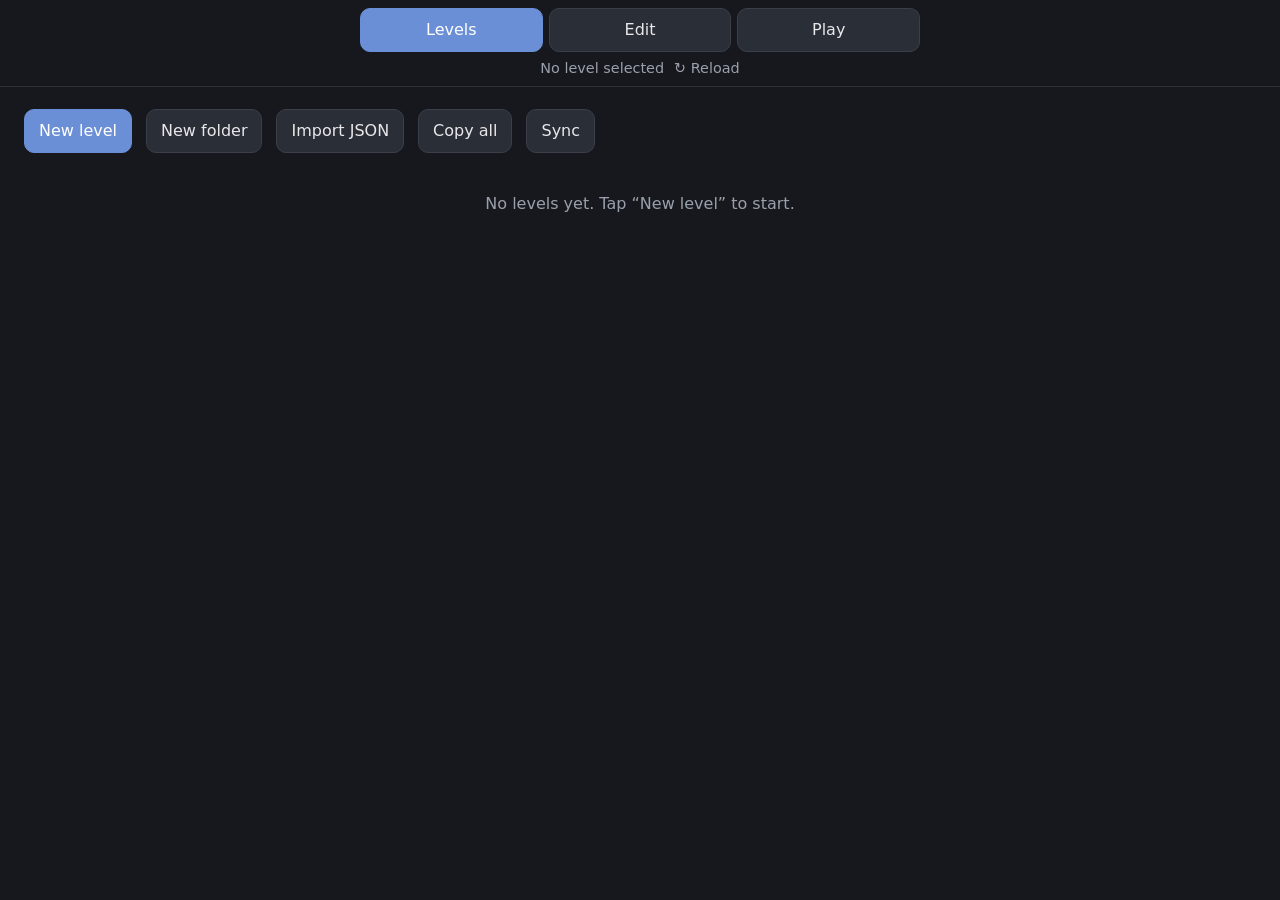
==== editor/index.html @ 3e147e96 "run the editor and tester page on the JS rules; remove Pyodide and the Python rules Pyodide was a la" ====
<!doctype html>
<html lang="en">
<head>
<meta charset="utf-8">
<meta name="viewport" content="width=device-width, initial-scale=1, viewport-fit=cover">
<meta name="theme-color" content="#16181d">
<title>Level Editor</title>
<link rel="stylesheet" href="editor.css">
</head>
<body>
<header class="top">
  <nav class="tabs" role="tablist">
    <button class="tab" data-tab="levels">Levels</button>
    <button class="tab" data-tab="edit">Edit</button>
    <button class="tab" data-tab="play">Play</button>
  </nav>
  <div class="current"><span id="current-name"></span><button id="sync-status" class="sync-status" hidden></button><button id="reload" class="reload">↻ Reload</button></div>
</header>

<main>
  <section id="levels" class="screen">
    <div class="row wrap">
      <button id="new-level" class="primary">New level</button>
      <button id="new-folder">New folder</button>
      <button id="import-level">Import JSON</button>
      <button id="copy-all">Copy all</button>
      <button id="sync">Sync</button>
    </div>
    <div id="level-list"></div>
  </section>

  <section id="edit" class="screen">
    <p id="edit-empty" class="empty" hidden>Pick or create a level on the Levels tab.</p>
    <div id="edit-body">
    <div class="row wrap" id="edit-fields">
      <div class="field">Width <span class="stepper" data-field="width"></span></div>
      <div class="field">Height <span class="stepper" data-field="height"></span></div>
      <div class="field">Budget <span class="stepper" data-field="budget"></span></div>
    </div>

    <div class="segmented" id="paint-modes">
      <button data-mode="tiles">Tiles</button>
      <button data-mode="substrates">Substrates</button>
      <button data-mode="links">Links</button>
      <button data-mode="flipped">Flipped</button>
      <button data-mode="counters">Timers</button>
    </div>
    <div class="palette" id="palette"></div>
    <div class="banner" id="pick-banner" hidden></div>

    <div class="board" id="edit-board"></div>

    <div id="validation" class="validation"></div>

    <h2 id="cards-title">Cards</h2>
    <ol id="card-list" class="card-list"></ol>
    <div class="row wrap" id="edit-actions">
      <button id="add-card">Add card</button>
      <button id="copy-json" class="primary">Copy JSON</button>
    </div>
    </div>
  </section>

  <section id="play" class="screen">
    <div class="row status">
      <span id="play-status"></span>
      <span class="play-buttons">
        <button id="play-undo" aria-label="Undo">↶ Undo</button>
        <button id="play-redo" aria-label="Redo">↷ Redo</button>
        <button id="play-reset">Reset</button>
      </span>
    </div>
    <div id="play-error" class="validation bad" hidden></div>
    <div class="board" id="play-board"></div>
    <div class="row prompt">
      <span id="play-prompt"></span>
      <button id="play-cancel" class="small" hidden>Cancel</button>
    </div>
    <div class="hand" id="play-hand"></div>
  </section>
</main>

<div class="loading" id="loading">Loading game rules…</div>

<dialog id="text-dialog">
  <form method="dialog">
    <h2 id="text-dialog-title"></h2>
    <textarea id="text-dialog-text" rows="12" spellcheck="false"></textarea>
    <p id="text-dialog-note" class="note"></p>
    <div class="row end">
      <button value="cancel">Close</button>
      <button id="text-dialog-ok" value="ok" class="primary">OK</button>
    </div>
  </form>
</dialog>

<dialog id="move-dialog">
  <form method="dialog">
    <h2 id="move-dialog-title"></h2>
    <div id="move-options" class="move-options"></div>
    <div class="row end">
      <button value="cancel">Cancel</button>
    </div>
  </form>
</dialog>

<dialog id="sync-dialog">
  <form method="dialog">
    <h2>Sync between devices</h2>
    <p class="note">Levels are kept in a secret GitHub gist. Make a token at github.com/settings/tokens: a classic token with only the <b>gist</b> scope, or a fine-grained one with Gists read and write. The token is stored only in this browser.</p>
    <label class="input-field">Token <input id="sync-token" type="password" autocomplete="off" spellcheck="false"></label>
    <label class="input-field">Gist id <input id="sync-gist" autocomplete="off" spellcheck="false" placeholder="Leave empty to create one from this device"></label>
    <div class="row end wrap">
      <button value="cancel">Cancel</button>
      <button id="sync-disconnect" value="disconnect" class="danger">Turn off</button>
      <button value="connect" class="primary">Connect</button>
    </div>
  </form>
</dialog>

<script src="board.js"></script>
<script src="editor.js"></script>
</body>
</html>
---- editor/editor.css ----
:root {
  --bg: #16181d;
  --panel: #20232a;
  --panel-2: #2a2e37;
  --text: #e8e8ea;
  --muted: #9aa0ab;
  --accent: #6b8fd6;
  --good: #5fb37a;
  --bad: #e06c6c;
  --tile: #4f4560;
  --flipped: #ff8a3d;
  --candidate: #8ca0c8;
  --targeting: #647dbe;
  --picked: #e0a040;
  --radius: 10px;
  color-scheme: dark;
}

* { box-sizing: border-box; }
[hidden] { display: none !important; }

body {
  margin: 0;
  background: var(--bg);
  color: var(--text);
  font: 16px/1.4 system-ui, -apple-system, "Segoe UI", Roboto, sans-serif;
  -webkit-tap-highlight-color: transparent;
}

button, select, input, textarea {
  font: inherit;
  color: inherit;
}

button, select {
  min-height: 44px;
  padding: 0 14px;
  border: 1px solid #3a3f4a;
  border-radius: var(--radius);
  background: var(--panel-2);
  touch-action: manipulation;
}

button:active { filter: brightness(1.25); }
button.primary { background: var(--accent); border-color: var(--accent); color: #fff; }
button.danger { color: var(--bad); }
button.small { min-height: 36px; min-width: 36px; padding: 0 8px; }
button:disabled { opacity: .4; }

h2 { font-size: 1.05rem; margin: 20px 0 8px; }

.top {
  position: sticky;
  top: 0;
  z-index: 5;
  background: var(--bg);
  padding: max(8px, env(safe-area-inset-top)) 16px 8px;
  border-bottom: 1px solid #2c3039;
}

.tabs { display: flex; gap: 6px; }
.tab { flex: 1; }
.tab.active { background: var(--accent); border-color: var(--accent); color: #fff; }
.current { color: var(--muted); font-size: .9rem; margin-top: 6px; text-align: center; min-height: 1.2em; }
.sync-status { min-height: 0; padding: 0 0 0 10px; border: 0; background: none; color: var(--muted); font-size: inherit; }
.sync-status::before { content: "· "; }
.reload { min-height: 0; padding: 0 0 0 10px; border: 0; background: none; color: var(--muted); font-size: inherit; }
.sync-status.bad { color: var(--bad); }

main { padding: 12px 16px calc(32px + env(safe-area-inset-bottom)); max-width: 720px; margin: 0 auto; }
.screen { display: none; }
.screen.active { display: block; }

.row { display: flex; gap: 8px; align-items: center; margin: 10px 0; }
.row.wrap { flex-wrap: wrap; column-gap: 14px; }
.row.end { justify-content: flex-end; }
.row.status { justify-content: space-between; }

.field { display: flex; align-items: center; gap: 6px; color: var(--muted); font-size: .9rem; }
.stepper { display: inline-flex; align-items: center; gap: 4px; }
.stepper input {
  padding: 0 4px;
  -moz-appearance: textfield;
  appearance: textfield;
  min-height: 36px;
  text-align: center;
  background: var(--panel);
  border: 1px solid #3a3f4a;
  border-radius: 8px;
}
.stepper input::-webkit-outer-spin-button,
.stepper input::-webkit-inner-spin-button { -webkit-appearance: none; margin: 0; }

.segmented { display: flex; gap: 0; margin: 12px 0 8px; }
.segmented button { flex: 1 1 auto; border-radius: 0; padding: 0 6px; }
.segmented button:first-child { border-radius: var(--radius) 0 0 var(--radius); }
.segmented button:last-child { border-radius: 0 var(--radius) var(--radius) 0; }
.segmented button.active { background: var(--accent); border-color: var(--accent); color: #fff; }

.palette { display: flex; flex-wrap: wrap; gap: 6px; min-height: 44px; }
.chip { display: inline-flex; align-items: center; gap: 6px; }
.chip.active { outline: 2px solid var(--accent); outline-offset: 1px; }
.hint { align-self: center; color: var(--muted); font-size: .9rem; }
.swatch { width: 16px; height: 16px; border-radius: 4px; border: 1px solid #0006; }

.banner {
  margin: 8px 0;
  padding: 8px 12px;
  border-radius: var(--radius);
  background: #3b3420;
  display: flex;
  justify-content: space-between;
  align-items: center;
  gap: 8px;
}

.board {
  display: grid;
  gap: 4px;
  margin: 12px auto;
  width: 100%;
  max-width: min(100%, 520px);
  touch-action: manipulation;
  user-select: none;
  -webkit-user-select: none;
}

.cell {
  position: relative;
  aspect-ratio: 1;
  padding: 7%;
  border-radius: 8px;
  background: var(--panel);
  container-type: inline-size;
  cursor: pointer;
}

/* a tile is a key: the face sits on a base and is pushed in (by 12/160 of the tile) and lit when flipped.
   only transform and opacity animate, so phones can run the flip on the GPU */
.tile {
  --press: 8.333%;
  --round: 12.5cqw;
  position: relative;
  width: 100%;
  height: 100%;
  container-type: size;
  color: #fff;
  line-height: 1.1;
}
.base, .base::after { position: absolute; inset: 7.5% 0 0 0; border-radius: var(--round); background: #221b28; }
.base::after { content: ""; inset: 0; background: #b84a12; opacity: 0; }
.tile.flipped .base::after { opacity: 1; }
.face { position: absolute; inset: 0 0 10% 0; border-radius: var(--round); clip-path: inset(0 round var(--round)); }
.tile.flipped .face { transform: translateY(var(--press)); }
/* the light is a circle covering the face that scales up from the centre; its content is scaled back by the same amount so it stays still */
.light {
  position: absolute;
  left: 50%;
  top: 50%;
  width: 135cqw;
  height: 135cqw;
  margin: -67.5cqw 0 0 -67.5cqw;
  clip-path: circle(50%);
  opacity: 0;
  transform: scale(0.03);
}
.light-inner { position: absolute; left: 50%; top: 50%; width: 100cqw; height: 90cqh; margin: -45cqh 0 0 -50cqw; }
.tile.flipped .light, .tile.flipped .light-inner { opacity: 1; transform: none; }
.face, .light-inner {
  --face: var(--tile);
  background:
    linear-gradient(#ffffff2e 0 2.8%, transparent 2.8%),
    radial-gradient(70% 70% at 50% 35%, #ffffff2e, #00000024),
    url("grain.png"),
    var(--face);
  background-size: auto, auto, 100% auto, auto;
  background-position: 0 0;
  background-repeat: no-repeat;
  background-blend-mode: normal, normal, overlay, normal;
}
.tile.nf .face { --face: #3b3447; }
.light-inner {
  --face: var(--flipped);
  border-radius: var(--round);
  box-shadow: inset 0 0 6cqw 2cqw #ffffff59;
  background-image:
    linear-gradient(#0000002e 0 3.5%, transparent 3.5%),
    radial-gradient(70% 70% at 50% 35%, #ffffff2e, #00000024),
    url("grain.png");
}
.tile.ns .face, .tile.ns .light-inner {
  background:
    linear-gradient(#ffffff2e 0 2.8%, transparent 2.8%),
    linear-gradient(#ffffff2e, transparent 55%),
    repeating-linear-gradient(45deg, #ffffff12 0 9.06cqw, transparent 9.06cqw 18.12cqw),
    var(--face);
}
.tile.ns .light-inner {
  background-image:
    linear-gradient(#0000002e 0 3.5%, transparent 3.5%),
    linear-gradient(#ffffff2e, transparent 55%),
    repeating-linear-gradient(45deg, #ffffff12 0 9.06cqw, transparent 9.06cqw 18.12cqw);
}

/* flip: pushed in over the first 31%, the light spreads from 23% on; unflip runs the other way.
   the light keyframes come from tools/light_keyframes.py: scale steps of at most 1.2x keep the content's counter-scale within 1% */
.tile:is(.anim-on, .anim-off) :is(.face, .light, .light-inner),
.tile:is(.anim-on, .anim-off) .base::after {
  animation-duration: 700ms;
  animation-delay: var(--anim-delay, 0ms);
  animation-fill-mode: both;
  will-change: transform, opacity;
}
.tile:is(.anim-on, .anim-off) :is(.light, .light-inner) { animation-timing-function: linear; }
.tile.anim-on .base::after { animation-name: base-on; }
.tile.anim-on .face { animation-name: press-in; }
.tile.anim-on .light { animation-name: light-on; }
.tile.anim-on .light-inner { animation-name: light-on-inner; }
.tile.anim-off .base::after { animation-name: base-off; }
.tile.anim-off .face { animation-name: press-out; }
.tile.anim-off .light { animation-name: light-off; }
.tile.anim-off .light-inner { animation-name: light-off-inner; }
@keyframes press-in {
  0% { transform: translateY(0); animation-timing-function: cubic-bezier(.3, 0, .2, 1); }
  31%, 100% { transform: translateY(var(--press)); }
}
@keyframes press-out {
  0%, 40% { transform: translateY(var(--press)); animation-timing-function: cubic-bezier(.3, 0, .2, 1.3); }
  80%, 100% { transform: translateY(0); }
}
@keyframes base-on {
  0%, 23% { opacity: 0; }
  75%, 100% { opacity: 1; }
}
@keyframes base-off {
  0% { opacity: 1; }
  45%, 100% { opacity: 0; }
}
@keyframes light-on {
  0% { opacity: 0; transform: scale(0.03); }
  23.8% { opacity: 0; transform: scale(0.0300); }
  23.9% { opacity: 1; transform: scale(0.0360); }
  24.1% { opacity: 1; transform: scale(0.0432); }
  24.4% { opacity: 1; transform: scale(0.0518); }
  24.6% { opacity: 1; transform: scale(0.0622); }
  25% { opacity: 1; transform: scale(0.0746); }
  25.4% { opacity: 1; transform: scale(0.0896); }
  25.9% { opacity: 1; transform: scale(0.1075); }
  26.5% { opacity: 1; transform: scale(0.1290); }
  27.2% { opacity: 1; transform: scale(0.1548); }
  28.1% { opacity: 1; transform: scale(0.1858); }
  29.2% { opacity: 1; transform: scale(0.2229); }
  30.6% { opacity: 1; transform: scale(0.2675); }
  32.3% { opacity: 1; transform: scale(0.3210); }
  34.5% { opacity: 1; transform: scale(0.3852); }
  37.4% { opacity: 1; transform: scale(0.4622); }
  41.2% { opacity: 1; transform: scale(0.5547); }
  46.6% { opacity: 1; transform: scale(0.6656); }
  54.9% { opacity: 1; transform: scale(0.7987); }
  73.3% { opacity: 1; transform: scale(0.9584); }
  100% { opacity: 1; transform: scale(1.0000); }
}
@keyframes light-on-inner {
  0% { transform: scale(33.333); }
  23.8% { transform: scale(33.3333); }
  23.9% { transform: scale(27.7778); }
  24.1% { transform: scale(23.1481); }
  24.4% { transform: scale(19.2901); }
  24.6% { transform: scale(16.0751); }
  25% { transform: scale(13.3959); }
  25.4% { transform: scale(11.1633); }
  25.9% { transform: scale(9.3027); }
  26.5% { transform: scale(7.7523); }
  27.2% { transform: scale(6.4602); }
  28.1% { transform: scale(5.3835); }
  29.2% { transform: scale(4.4863); }
  30.6% { transform: scale(3.7386); }
  32.3% { transform: scale(3.1155); }
  34.5% { transform: scale(2.5962); }
  37.4% { transform: scale(2.1635); }
  41.2% { transform: scale(1.8029); }
  46.6% { transform: scale(1.5024); }
  54.9% { transform: scale(1.2520); }
  73.3% { transform: scale(1.0434); }
  100% { transform: scale(1.0000); }
}
@keyframes light-off {
  0% { opacity: 1; transform: scale(1.0000); }
  15.6% { opacity: 1; transform: scale(0.9584); }
  26.4% { opacity: 1; transform: scale(0.7987); }
  31.2% { opacity: 1; transform: scale(0.6656); }
  34.4% { opacity: 1; transform: scale(0.5547); }
  36.6% { opacity: 1; transform: scale(0.4622); }
  38.3% { opacity: 1; transform: scale(0.3852); }
  39.6% { opacity: 1; transform: scale(0.3210); }
  40.6% { opacity: 1; transform: scale(0.2675); }
  41.4% { opacity: 1; transform: scale(0.2229); }
  42% { opacity: 1; transform: scale(0.1858); }
  42.5% { opacity: 1; transform: scale(0.1548); }
  43% { opacity: 1; transform: scale(0.1290); }
  43.3% { opacity: 1; transform: scale(0.1075); }
  43.6% { opacity: 1; transform: scale(0.0896); }
  43.9% { opacity: 1; transform: scale(0.0746); }
  44% { opacity: 1; transform: scale(0.0622); }
  44.2% { opacity: 1; transform: scale(0.0518); }
  44.3% { opacity: 1; transform: scale(0.0432); }
  44.5% { opacity: 1; transform: scale(0.0360); }
  44.5% { opacity: 0; transform: scale(0.0300); }
  100% { opacity: 0; transform: scale(0.03); }
}
@keyframes light-off-inner {
  0% { transform: scale(1.0000); }
  15.6% { transform: scale(1.0434); }
  26.4% { transform: scale(1.2520); }
  31.2% { transform: scale(1.5024); }
  34.4% { transform: scale(1.8029); }
  36.6% { transform: scale(2.1635); }
  38.3% { transform: scale(2.5962); }
  39.6% { transform: scale(3.1155); }
  40.6% { transform: scale(3.7386); }
  41.4% { transform: scale(4.4863); }
  42% { transform: scale(5.3835); }
  42.5% { transform: scale(6.4602); }
  43% { transform: scale(7.7523); }
  43.3% { transform: scale(9.3027); }
  43.6% { transform: scale(11.1633); }
  43.9% { transform: scale(13.3959); }
  44% { transform: scale(16.0751); }
  44.2% { transform: scale(19.2901); }
  44.3% { transform: scale(23.1481); }
  44.5% { transform: scale(27.7778); }
  44.5% { transform: scale(33.3333); }
  100% { transform: scale(33.333); }
}
@media (prefers-reduced-motion: reduce) {
  .tile *, .tile *::after { animation: none !important; }
}

.counter, .link, .order {
  position: absolute;
  font-size: min(18cqw, 1.4rem);
  font-weight: 600;
  line-height: 1;
}
.counter {
  top: 50%;
  left: 50%;
  transform: translate(-50%, -50%);
  display: flex;
  align-items: center;
  justify-content: center;
  width: 1.6em;
  height: 1.6em;
  border-radius: 50%;
  background: #000a;
  color: #fff;
  font-size: min(30cqw, 2.2rem);
  font-weight: 700;
}
.link { bottom: 4%; left: 6%; padding: 2px 4px; border-radius: 4px; color: #fff; }
.order {
  top: 4%; left: 6%;
  min-width: 1.3em; padding: 2px 3px;
  border-radius: 99px;
  background: var(--picked);
  color: #111;
  text-align: center;
}

.face::after { content: ""; position: absolute; inset: 0; border-radius: inherit; pointer-events: none; z-index: 1; }
.cell.candidate .face::after { box-shadow: inset 0 0 0 9px var(--candidate); }
.cell.targeting .face::after { box-shadow: inset 0 0 0 9px var(--targeting); }
.cell.picked .face::after,
.cell.coord-on .face::after { box-shadow: inset 0 0 0 12px var(--picked); }
.board.swipe { touch-action: none; }
.board.dragging {
  outline: 3px dashed color-mix(in srgb, var(--picked) calc(var(--drag, 0) * 100%), transparent);
  outline-offset: 4px;
  border-radius: 8px;
}
.board.dragging .cell.targeting .face::after { box-shadow: inset 0 0 0 9px color-mix(in srgb, var(--targeting) calc(var(--drag, 0) * 100%), transparent); }
.board.dragging .cell.preview .tile::before { opacity: calc(var(--drag, 0) * .6); }
.board.dragging .cell.preview-outline .tile::before,
.board.dragging .cell.blocked .tile::after { opacity: var(--drag, 0); }

.cell.preview .tile::before,
.cell.preview-outline .tile::before {
  content: "";
  z-index: 2;
  position: absolute;
  inset: 0;
  border: 4px dashed #fff;
  border-radius: inherit;
  pointer-events: none;
}
.cell.preview .tile::before { background: var(--flipped); opacity: .6; }
.cell.preview .tile.flipped::before { background: var(--tile); }
.cell.blocked .tile::after {
  content: "✕";
  z-index: 2;
  position: absolute;
  inset: 0;
  display: flex;
  align-items: center;
  justify-content: center;
  color: var(--bad);
  font-size: min(60cqw, 4rem);
  font-weight: 700;
  text-shadow: 0 0 4px #000;
  pointer-events: none;
}

.shake { animation: shake .3s; }
@keyframes shake {
  25% { translate: -6px 0; }
  75% { translate: 6px 0; }
}

.validation { padding: 10px 12px; border-radius: var(--radius); background: var(--panel); font-size: .92rem; }
.validation.good { color: var(--good); }
.validation.bad { color: var(--bad); }

.card-list { list-style: none; padding: 0; margin: 0; display: grid; gap: 8px; }
.card-item { background: var(--panel); border-radius: var(--radius); padding: 10px; }
.card-item .row { margin: 6px 0; }
.card-item select { flex: 1; min-width: 0; }
.card-item .coords { color: var(--muted); font-size: .9rem; flex: 1; }
.card-item .index { color: var(--muted); font-weight: 600; width: 1.6em; }
.check { display: inline-flex; align-items: center; gap: 6px; color: var(--muted); font-size: .9rem; }
.check input { width: 22px; height: 22px; }

.level-list { list-style: none; padding: 0; margin: 12px 0; display: grid; gap: 8px; }
.level-item {
  background: var(--panel);
  border-radius: var(--radius);
  padding: 10px 12px;
  display: flex;
  flex-wrap: wrap;
  align-items: center;
  gap: 8px;
}
.actions { display: flex; flex-wrap: wrap; gap: 6px; }

.folder { margin: 18px 0; }
.folder-head { display: flex; flex-wrap: wrap; align-items: center; justify-content: space-between; gap: 8px; }
.folder-head h2 { margin: 0; }
.folder-toggle { background: none; border: none; padding: 0 4px; font-weight: 600; font-size: 1.05rem; text-align: left; }
.folder .level-list { margin-top: 8px; }

.move-options { display: grid; gap: 8px; margin: 8px 0 12px; }
.move-options button { text-align: left; }
.level-item.is-current { outline: 2px solid var(--accent); }
.level-item .info { flex: 1 1 200px; min-width: 0; cursor: pointer; }
.level-item .name { font-weight: 600; overflow: hidden; text-overflow: ellipsis; white-space: nowrap; }
.level-item .meta { color: var(--muted); font-size: .85rem; }
.empty { color: var(--muted); text-align: center; padding: 24px 0; }

.hand {
  display: flex;
  gap: 8px;
  overflow-x: auto;
  justify-content: safe center;
  margin-top: 4px;
  padding: 14px 4px 8px;
}
.card {
  --effect: #555;
  position: relative;
  flex: none;
  width: 92px;
  height: 140px;
  overflow: hidden;
  display: flex;
  flex-direction: column;
  align-items: stretch;
  padding: 0;
  border-radius: var(--radius);
  background: #e6dcc0;
  color: #222;
  font-size: .8rem;
  line-height: 1.2;
  text-align: center;
  border: 6px solid transparent;
  cursor: pointer;
}
.card-head {
  display: flex;
  align-items: center;
  justify-content: center;
  gap: 4px;
  padding: 3px 2px;
  background: var(--effect);
  color: #fff;
  font-weight: 700;
}
.card-icon { font-size: 1.15em; line-height: 1; }
.card-art { flex: 1; min-height: 0; display: flex; align-items: center; justify-content: center; padding: 4px; }
.mini-map {
  position: relative;
  display: grid;
  grid-template-columns: repeat(var(--cols), 1fr);
  gap: 2px;
  width: min(100%, 70px * var(--cols) / var(--rows));
  aspect-ratio: var(--cols) / var(--rows);
  max-height: 100%;
}
.mini-map > span { border-radius: 2px; background: #0002; }
.mini-map > .on { background: var(--effect); }
.mini-map > .opt { background: transparent; box-shadow: inset 0 0 0 2px var(--effect); }
.mini-map > .any { background: color-mix(in srgb, var(--effect) 30%, transparent); }
.mini-map > .mini-count {
  position: absolute;
  inset: 50% auto auto 50%;
  transform: translate(-50%, -50%);
  display: flex;
  gap: 1px;
  padding: 1px 6px;
  border-radius: 99px;
  background: var(--effect);
  color: #fff;
  font-weight: 700;
  font-size: .95rem;
}
.mini-count.pair { padding: 4px 5px; }
.mini-count.pair > span { width: 10px; height: 10px; border-radius: 2px; background: #fff; }
.retarget-art { display: flex; align-items: center; gap: 4px; color: var(--effect); font-weight: 700; font-size: 1.1rem; }
.mini-card { width: 20px; height: 28px; border-radius: 3px; border: 2px solid var(--effect); }
.mini-card.fixed { background: var(--effect); }
.card.single::before {
  content: "";
  position: absolute;
  inset: 2px;
  border: 2px dashed #5a4a7a;
  border-radius: 6px;
  pointer-events: none;
}
.copy-tag {
  position: absolute;
  top: 27px;
  left: 4px;
  padding: 0 4px;
  border-radius: 4px;
  background: #5a4a7a;
  color: #fff;
  font-size: .6rem;
  font-weight: 700;
  text-transform: uppercase;
  line-height: 1.5;
}
.card.candidate { border-color: var(--candidate); }
.card.selected { border-color: var(--picked); transform: translateY(-6px); }
.card.drop-target { border-color: var(--picked); }
.card.peeking { transform: translateY(-6px) scale(1.04); }
.hand .card { touch-action: pan-x; user-select: none; -webkit-user-select: none; -webkit-touch-callout: none; }
.badge {
  position: absolute;
  top: 25px;
  right: 2px;
  padding: 2px 7px;
  border-radius: 99px;
  background: var(--picked);
  color: #111;
  font-size: .85rem;
  font-weight: 700;
}
.drag-ghost {
  position: fixed;
  z-index: 50;
  pointer-events: none;
  opacity: .9;
  transform: translate(-50%, -75%) rotate(-4deg);
  box-shadow: 0 8px 24px #000a;
}


.row.prompt { justify-content: space-between; height: 48px; color: var(--muted); font-size: .95rem; line-height: 1.25; }
#play-prompt { flex: 1; max-height: 2.5em; overflow: hidden; }
#play-status { white-space: nowrap; }

#play-status { font-weight: 600; }
.play-buttons { display: flex; gap: 6px; flex-shrink: 0; }
#play-status.won { color: var(--good); }
#play-status.over { color: var(--bad); }

.loading {
  position: fixed;
  left: 50%;
  bottom: calc(16px + env(safe-area-inset-bottom));
  transform: translateX(-50%);
  background: var(--panel-2);
  padding: 8px 14px;
  border-radius: 99px;
  font-size: .9rem;
  color: var(--muted);
  box-shadow: 0 4px 16px #0008;
}


dialog {
  width: min(560px, calc(100vw - 32px));
  background: var(--panel);
  color: var(--text);
  border: 1px solid #3a3f4a;
  border-radius: 14px;
  padding: 16px;
}
dialog::backdrop { background: #000a; }
dialog h2 { margin-top: 0; }
dialog textarea {
  width: 100%;
  background: var(--bg);
  border: 1px solid #3a3f4a;
  border-radius: 8px;
  padding: 8px;
  font: 13px/1.4 ui-monospace, Menlo, Consolas, monospace;
}
.input-field { display: block; color: var(--muted); font-size: .9rem; margin: 12px 0; }
.input-field input {
  display: block;
  width: 100%;
  min-height: 44px;
  margin-top: 4px;
  padding: 0 10px;
  background: var(--bg);
  border: 1px solid #3a3f4a;
  border-radius: 8px;
}
.note { color: var(--muted); font-size: .88rem; margin: 6px 0; }

@media (hover: hover) {
  button:hover, select:hover { filter: brightness(1.15); }
  .cell:hover .tile { filter: brightness(1.08); }
  .level-item .info:hover .name { text-decoration: underline; }
}

@media (min-width: 900px) {
  :root { --header-h: 100px; }

  .top { padding-left: 24px; padding-right: 24px; }
  .tabs { max-width: 560px; margin: 0 auto; }

  main { max-width: 1400px; padding-left: 24px; padding-right: 24px; }

  .level-list { grid-template-columns: repeat(auto-fill, minmax(340px, 1fr)); }

  #edit-body,
  #play.active {
    display: grid;
    grid-template-columns: minmax(0, 1fr) minmax(340px, 440px);
    column-gap: 28px;
    align-items: start;
  }
  #edit-body > *,
  #play > * { grid-column: 2; }

  #edit-board,
  #play-board {
    grid-column: 1;
    grid-row: 1 / span 20;
    position: sticky;
    top: calc(var(--header-h) + 12px);
    margin-top: 10px;
    max-width: min(100%, calc((100dvh - var(--header-h) - 48px) * var(--cols, 1) / var(--rows, 1)));
  }

  .hand { justify-content: flex-start; }
  .card { width: 110px; height: 160px; font-size: .9rem; }
}
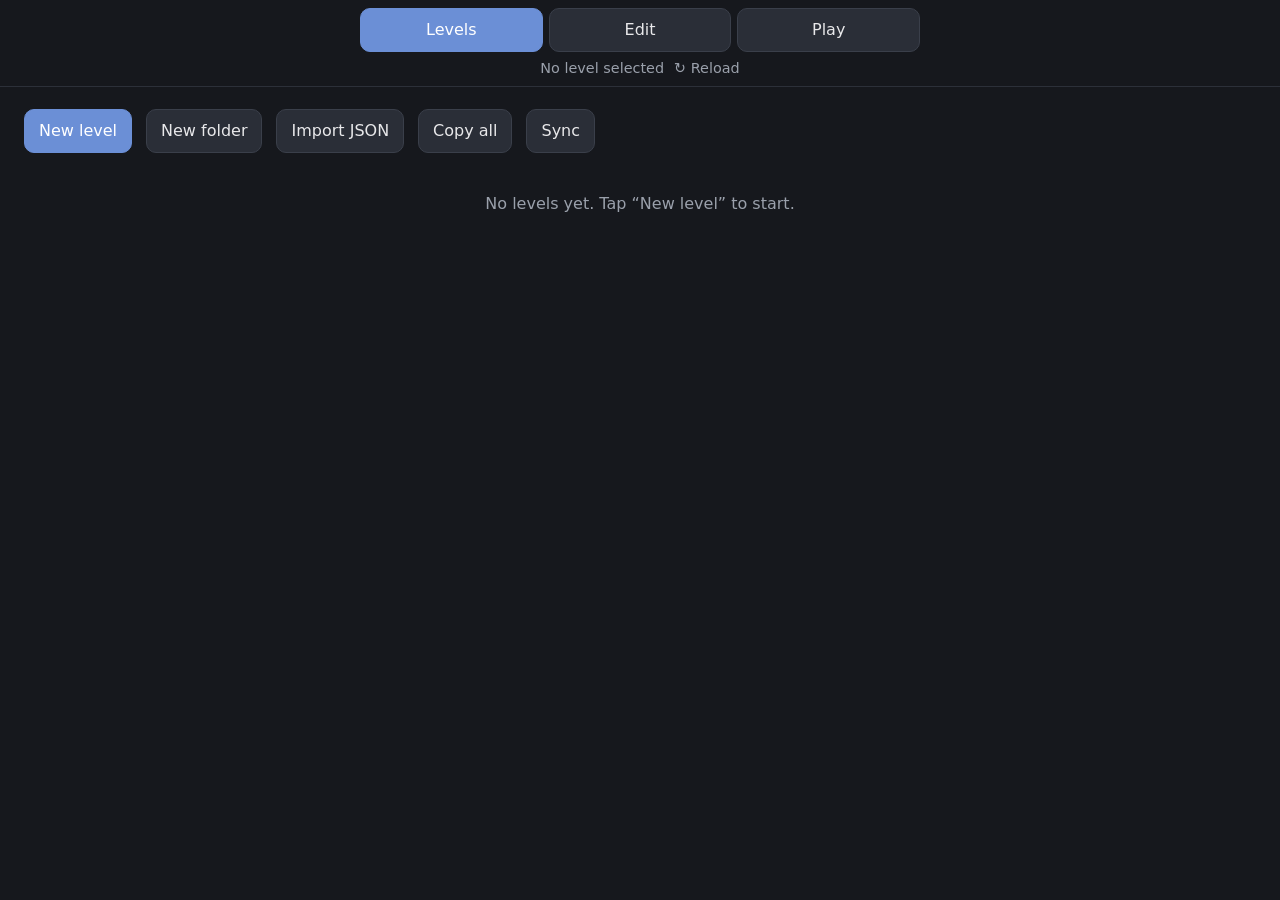
==== commit 051f21c4: "split the editor into ES modules by screen and import the rules statically editor.js was ~1,150 line" ====
--- a/editor/index.html
+++ b/editor/index.html
@@ -51,6 +51,7 @@
     <div class="board" id="edit-board"></div>
 
     <div id="validation" class="validation"></div>
+    <div id="solution" class="validation"></div>
 
     <h2 id="cards-title">Cards</h2>
     <ol id="card-list" class="card-list"></ol>
@@ -75,12 +76,13 @@
     <div class="row prompt">
       <span id="play-prompt"></span>
       <button id="play-cancel" class="small" hidden>Cancel</button>
+      <button id="play-save-solution" class="small primary" hidden>Save solution</button>
     </div>
     <div class="hand" id="play-hand"></div>
   </section>
 </main>
 
-<div class="loading" id="loading">Loading game rules…</div>
+<div class="loading" id="loading">Loading…</div>
 
 <dialog id="text-dialog">
   <form method="dialog">
@@ -118,7 +120,6 @@
   </form>
 </dialog>
 
-<script src="board.js"></script>
-<script src="editor.js"></script>
+<script type="module" src="editor.js"></script>
 </body>
 </html>
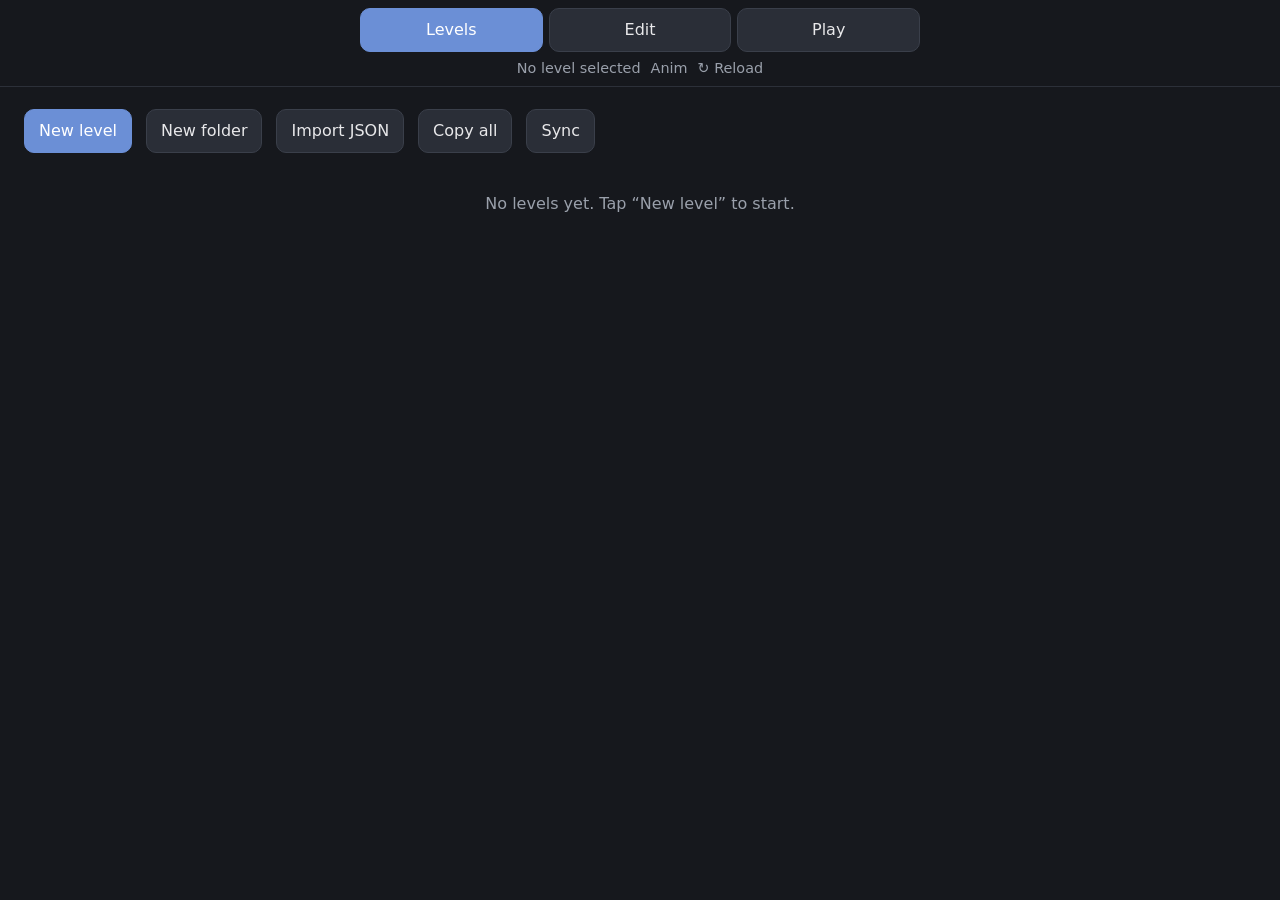
==== commit 93d465a2: "add the animation tuning panel to the editor header Co-Authored-By: Claude Opus 5.5 <noreply@anthrop" ====
--- a/editor/index.html
+++ b/editor/index.html
@@ -6,6 +6,7 @@
 <meta name="theme-color" content="#16181d">
 <title>Level Editor</title>
 <link rel="stylesheet" href="editor.css">
+<link rel="stylesheet" href="../play/tune.css">
 </head>
 <body>
 <header class="top">
@@ -14,7 +15,7 @@
     <button class="tab" data-tab="edit">Edit</button>
     <button class="tab" data-tab="play">Play</button>
   </nav>
-  <div class="current"><span id="current-name"></span><button id="sync-status" class="sync-status" hidden></button><button id="reload" class="reload">↻ Reload</button></div>
+  <div class="current"><span id="current-name"></span><button id="sync-status" class="sync-status" hidden></button><button id="tune-toggle" class="reload">Anim</button><button id="reload" class="reload">↻ Reload</button></div>
 </header>
 
 <main>
@@ -120,6 +121,8 @@
   </form>
 </dialog>
 
+<script src="reload.js"></script>
 <script type="module" src="editor.js"></script>
+<script type="module" src="../play/tune.js"></script>
 </body>
 </html>
--- a/editor/editor.css
+++ b/editor/editor.css
@@ -138,7 +138,6 @@
 /* a tile is a key: the face sits on a base and is pushed in (by 12/160 of the tile) and lit when flipped.
    only transform and opacity animate, so phones can run the flip on the GPU */
 .tile {
-  --press: 8.333%;
   --round: 12.5cqw;
   position: relative;
   width: 100%;
@@ -150,9 +149,18 @@
 .base, .base::after { position: absolute; inset: 7.5% 0 0 0; border-radius: var(--round); background: #221b28; }
 .base::after { content: ""; inset: 0; background: #b84a12; opacity: 0; }
 .tile.flipped .base::after { opacity: 1; }
-.face { position: absolute; inset: 0 0 10% 0; border-radius: var(--round); clip-path: inset(0 round var(--round)); }
+.face {
+  --face: var(--tile);
+  position: absolute;
+  inset: 0 0 10% 0;
+  border-radius: var(--round);
+  clip-path: inset(0 round var(--round));
+  background: linear-gradient(#ffffff2e 0 2.8%, transparent 2.8%), var(--face);
+}
+.tile.nf .face { --face: #3b3447; }
 .tile.flipped .face { transform: translateY(var(--press)); }
-/* the light is a circle covering the face that scales up from the centre; its content is scaled back by the same amount so it stays still */
+/* the lit colour is a plain disc that grows from the centre over the unlit face. the texture lies on top of both and never moves,
+   so a flip only scales a plain disc and fades the glow, and nothing has to be redrawn while it runs */
 .light {
   position: absolute;
   left: 50%;
@@ -160,66 +168,62 @@
   width: 135cqw;
   height: 135cqw;
   margin: -67.5cqw 0 0 -67.5cqw;
-  clip-path: circle(50%);
+  border-radius: 50%;
+  background: var(--flipped);
+  transform: scale(0);
+}
+.grain, .shade, .glow { position: absolute; inset: 0; }
+.grain { background: url("grain.png") 0 0 / 100% auto no-repeat; mix-blend-mode: overlay; }
+.shade { background: radial-gradient(70% 70% at 50% 35%, #ffffff2e, #00000024); }
+/* the lit face's dark top edge and inner glow */
+.glow {
+  border-radius: var(--round);
+  background: linear-gradient(#0000002e 0 3.5%, transparent 3.5%);
+  box-shadow: inset 0 0 6cqw 2cqw #ffffff59;
   opacity: 0;
-  transform: scale(0.03);
-}
-.light-inner { position: absolute; left: 50%; top: 50%; width: 100cqw; height: 90cqh; margin: -45cqh 0 0 -50cqw; }
-.tile.flipped .light, .tile.flipped .light-inner { opacity: 1; transform: none; }
-.face, .light-inner {
-  --face: var(--tile);
+}
+.tile.flipped .light { transform: none; }
+.tile.flipped .glow { opacity: 1; }
+.tile.ns .grain { display: none; }
+.tile.ns .shade {
   background:
-    linear-gradient(#ffffff2e 0 2.8%, transparent 2.8%),
-    radial-gradient(70% 70% at 50% 35%, #ffffff2e, #00000024),
-    url("grain.png"),
-    var(--face);
-  background-size: auto, auto, 100% auto, auto;
-  background-position: 0 0;
-  background-repeat: no-repeat;
-  background-blend-mode: normal, normal, overlay, normal;
-}
-.tile.nf .face { --face: #3b3447; }
-.light-inner {
-  --face: var(--flipped);
-  border-radius: var(--round);
-  box-shadow: inset 0 0 6cqw 2cqw #ffffff59;
-  background-image:
-    linear-gradient(#0000002e 0 3.5%, transparent 3.5%),
-    radial-gradient(70% 70% at 50% 35%, #ffffff2e, #00000024),
-    url("grain.png");
-}
-.tile.ns .face, .tile.ns .light-inner {
-  background:
-    linear-gradient(#ffffff2e 0 2.8%, transparent 2.8%),
-    linear-gradient(#ffffff2e, transparent 55%),
-    repeating-linear-gradient(45deg, #ffffff12 0 9.06cqw, transparent 9.06cqw 18.12cqw),
-    var(--face);
-}
-.tile.ns .light-inner {
-  background-image:
-    linear-gradient(#0000002e 0 3.5%, transparent 3.5%),
     linear-gradient(#ffffff2e, transparent 55%),
     repeating-linear-gradient(45deg, #ffffff12 0 9.06cqw, transparent 9.06cqw 18.12cqw);
 }
 
-/* flip: pushed in over the first 31%, the light spreads from 23% on; unflip runs the other way.
-   the light keyframes come from tools/light_keyframes.py: scale steps of at most 1.2x keep the content's counter-scale within 1% */
-.tile:is(.anim-on, .anim-off) :is(.face, .light, .light-inner),
+/* flip: pushed in over the first 31%, the light spreads from 23% on (ease-out) and the glow fades in as it reaches the edges;
+   unflip runs the other way. then the face bobs: a damped wobble on its own `translate`, so it adds to the press.
+   --flip-ms, --bob-start and --bob-ms are also read by board.js (flipDuration), so keep them in ms */
+:root {
+  --press: 8.333%;
+  --flip-ms: 700ms;
+  --bob-start: 450ms;
+  --bob-ms: 450ms;
+  --bob-amp: 2.5cqh;
+  --bob-amp-off: 1.5cqh;
+  --bob-damp: .4;
+  --bob-name: bob-2;
+}
+.tile:is(.anim-on, .anim-off) :is(.face, .light, .glow),
 .tile:is(.anim-on, .anim-off) .base::after {
-  animation-duration: 700ms;
+  animation-duration: var(--flip-ms);
   animation-delay: var(--anim-delay, 0ms);
   animation-fill-mode: both;
-  will-change: transform, opacity;
-}
-.tile:is(.anim-on, .anim-off) :is(.light, .light-inner) { animation-timing-function: linear; }
+}
+.tile.anim-on .face { --bob-a: var(--bob-amp); }
+.tile.anim-off .face { --bob-a: var(--bob-amp-off); }
+.tile:is(.anim-on, .anim-off) .face {
+  animation-duration: var(--flip-ms), var(--bob-ms);
+  animation-delay: var(--anim-delay, 0ms), calc(var(--anim-delay, 0ms) + var(--bob-start));
+}
 .tile.anim-on .base::after { animation-name: base-on; }
-.tile.anim-on .face { animation-name: press-in; }
+.tile.anim-on .face { animation-name: press-in, var(--bob-name); }
 .tile.anim-on .light { animation-name: light-on; }
-.tile.anim-on .light-inner { animation-name: light-on-inner; }
+.tile.anim-on .glow { animation-name: glow-on; }
 .tile.anim-off .base::after { animation-name: base-off; }
-.tile.anim-off .face { animation-name: press-out; }
+.tile.anim-off .face { animation-name: press-out, var(--bob-name); }
 .tile.anim-off .light { animation-name: light-off; }
-.tile.anim-off .light-inner { animation-name: light-off-inner; }
+.tile.anim-off .glow { animation-name: glow-off; }
 @keyframes press-in {
   0% { transform: translateY(0); animation-timing-function: cubic-bezier(.3, 0, .2, 1); }
   31%, 100% { transform: translateY(var(--press)); }
@@ -228,6 +232,25 @@
   0%, 40% { transform: translateY(var(--press)); animation-timing-function: cubic-bezier(.3, 0, .2, 1.3); }
   80%, 100% { transform: translateY(0); }
 }
+/* first up, then down, each swing --bob-damp times the last */
+@keyframes bob-1 {
+  0% { translate: 0 0; animation-timing-function: ease-out; }
+  40% { translate: 0 calc(-1 * var(--bob-a)); animation-timing-function: ease-in-out; }
+  100% { translate: 0 0; }
+}
+@keyframes bob-2 {
+  0% { translate: 0 0; animation-timing-function: ease-out; }
+  25% { translate: 0 calc(-1 * var(--bob-a)); animation-timing-function: ease-in-out; }
+  60% { translate: 0 calc(var(--bob-a) * var(--bob-damp)); animation-timing-function: ease-in-out; }
+  100% { translate: 0 0; }
+}
+@keyframes bob-3 {
+  0% { translate: 0 0; animation-timing-function: ease-out; }
+  18% { translate: 0 calc(-1 * var(--bob-a)); animation-timing-function: ease-in-out; }
+  45% { translate: 0 calc(var(--bob-a) * var(--bob-damp)); animation-timing-function: ease-in-out; }
+  72% { translate: 0 calc(-1 * var(--bob-a) * var(--bob-damp) * var(--bob-damp)); animation-timing-function: ease-in-out; }
+  100% { translate: 0 0; }
+}
 @keyframes base-on {
   0%, 23% { opacity: 0; }
   75%, 100% { opacity: 1; }
@@ -237,100 +260,20 @@
   45%, 100% { opacity: 0; }
 }
 @keyframes light-on {
-  0% { opacity: 0; transform: scale(0.03); }
-  23.8% { opacity: 0; transform: scale(0.0300); }
-  23.9% { opacity: 1; transform: scale(0.0360); }
-  24.1% { opacity: 1; transform: scale(0.0432); }
-  24.4% { opacity: 1; transform: scale(0.0518); }
-  24.6% { opacity: 1; transform: scale(0.0622); }
-  25% { opacity: 1; transform: scale(0.0746); }
-  25.4% { opacity: 1; transform: scale(0.0896); }
-  25.9% { opacity: 1; transform: scale(0.1075); }
-  26.5% { opacity: 1; transform: scale(0.1290); }
-  27.2% { opacity: 1; transform: scale(0.1548); }
-  28.1% { opacity: 1; transform: scale(0.1858); }
-  29.2% { opacity: 1; transform: scale(0.2229); }
-  30.6% { opacity: 1; transform: scale(0.2675); }
-  32.3% { opacity: 1; transform: scale(0.3210); }
-  34.5% { opacity: 1; transform: scale(0.3852); }
-  37.4% { opacity: 1; transform: scale(0.4622); }
-  41.2% { opacity: 1; transform: scale(0.5547); }
-  46.6% { opacity: 1; transform: scale(0.6656); }
-  54.9% { opacity: 1; transform: scale(0.7987); }
-  73.3% { opacity: 1; transform: scale(0.9584); }
-  100% { opacity: 1; transform: scale(1.0000); }
-}
-@keyframes light-on-inner {
-  0% { transform: scale(33.333); }
-  23.8% { transform: scale(33.3333); }
-  23.9% { transform: scale(27.7778); }
-  24.1% { transform: scale(23.1481); }
-  24.4% { transform: scale(19.2901); }
-  24.6% { transform: scale(16.0751); }
-  25% { transform: scale(13.3959); }
-  25.4% { transform: scale(11.1633); }
-  25.9% { transform: scale(9.3027); }
-  26.5% { transform: scale(7.7523); }
-  27.2% { transform: scale(6.4602); }
-  28.1% { transform: scale(5.3835); }
-  29.2% { transform: scale(4.4863); }
-  30.6% { transform: scale(3.7386); }
-  32.3% { transform: scale(3.1155); }
-  34.5% { transform: scale(2.5962); }
-  37.4% { transform: scale(2.1635); }
-  41.2% { transform: scale(1.8029); }
-  46.6% { transform: scale(1.5024); }
-  54.9% { transform: scale(1.2520); }
-  73.3% { transform: scale(1.0434); }
-  100% { transform: scale(1.0000); }
+  0%, 23% { transform: scale(0); animation-timing-function: cubic-bezier(.33, 1, .68, 1); }
+  100% { transform: scale(1); }
 }
 @keyframes light-off {
-  0% { opacity: 1; transform: scale(1.0000); }
-  15.6% { opacity: 1; transform: scale(0.9584); }
-  26.4% { opacity: 1; transform: scale(0.7987); }
-  31.2% { opacity: 1; transform: scale(0.6656); }
-  34.4% { opacity: 1; transform: scale(0.5547); }
-  36.6% { opacity: 1; transform: scale(0.4622); }
-  38.3% { opacity: 1; transform: scale(0.3852); }
-  39.6% { opacity: 1; transform: scale(0.3210); }
-  40.6% { opacity: 1; transform: scale(0.2675); }
-  41.4% { opacity: 1; transform: scale(0.2229); }
-  42% { opacity: 1; transform: scale(0.1858); }
-  42.5% { opacity: 1; transform: scale(0.1548); }
-  43% { opacity: 1; transform: scale(0.1290); }
-  43.3% { opacity: 1; transform: scale(0.1075); }
-  43.6% { opacity: 1; transform: scale(0.0896); }
-  43.9% { opacity: 1; transform: scale(0.0746); }
-  44% { opacity: 1; transform: scale(0.0622); }
-  44.2% { opacity: 1; transform: scale(0.0518); }
-  44.3% { opacity: 1; transform: scale(0.0432); }
-  44.5% { opacity: 1; transform: scale(0.0360); }
-  44.5% { opacity: 0; transform: scale(0.0300); }
-  100% { opacity: 0; transform: scale(0.03); }
-}
-@keyframes light-off-inner {
-  0% { transform: scale(1.0000); }
-  15.6% { transform: scale(1.0434); }
-  26.4% { transform: scale(1.2520); }
-  31.2% { transform: scale(1.5024); }
-  34.4% { transform: scale(1.8029); }
-  36.6% { transform: scale(2.1635); }
-  38.3% { transform: scale(2.5962); }
-  39.6% { transform: scale(3.1155); }
-  40.6% { transform: scale(3.7386); }
-  41.4% { transform: scale(4.4863); }
-  42% { transform: scale(5.3835); }
-  42.5% { transform: scale(6.4602); }
-  43% { transform: scale(7.7523); }
-  43.3% { transform: scale(9.3027); }
-  43.6% { transform: scale(11.1633); }
-  43.9% { transform: scale(13.3959); }
-  44% { transform: scale(16.0751); }
-  44.2% { transform: scale(19.2901); }
-  44.3% { transform: scale(23.1481); }
-  44.5% { transform: scale(27.7778); }
-  44.5% { transform: scale(33.3333); }
-  100% { transform: scale(33.333); }
+  0% { transform: scale(1); animation-timing-function: cubic-bezier(.32, 0, .67, 0); }
+  45%, 100% { transform: scale(0); }
+}
+@keyframes glow-on {
+  0%, 45% { opacity: 0; }
+  80%, 100% { opacity: 1; }
+}
+@keyframes glow-off {
+  0% { opacity: 1; }
+  30%, 100% { opacity: 0; }
 }
 @media (prefers-reduced-motion: reduce) {
   .tile *, .tile *::after { animation: none !important; }
@@ -349,11 +292,8 @@
   display: flex;
   align-items: center;
   justify-content: center;
-  width: 1.6em;
-  height: 1.6em;
-  border-radius: 50%;
-  background: #000a;
   color: #fff;
+  text-shadow: 0 0 0.15em #000a;
   font-size: min(30cqw, 2.2rem);
   font-weight: 700;
 }
@@ -475,8 +415,16 @@
   align-items: stretch;
   padding: 0;
   border-radius: var(--radius);
-  background: #e6dcc0;
-  color: #222;
+  /* a key like the tiles: grainy purple face on a dark base edge */
+  background:
+    radial-gradient(80% 60% at 50% 40%, #ffffff1f, #00000024),
+    url("grain.png"),
+    var(--tile);
+  background-size: auto, 100% auto, auto;
+  background-repeat: no-repeat;
+  background-blend-mode: normal, overlay, normal;
+  box-shadow: 0 5px 0 #221b28;
+  color: #fff;
   font-size: .8rem;
   line-height: 1.2;
   text-align: center;
@@ -489,9 +437,10 @@
   justify-content: center;
   gap: 4px;
   padding: 3px 2px;
-  background: var(--effect);
+  background: linear-gradient(#ffffff38, transparent 60%), var(--effect);
   color: #fff;
   font-weight: 700;
+  text-shadow: 0 1px 1px #0006;
 }
 .card-icon { font-size: 1.15em; line-height: 1; }
 .card-art { flex: 1; min-height: 0; display: flex; align-items: center; justify-content: center; padding: 4px; }
@@ -504,10 +453,10 @@
   aspect-ratio: var(--cols) / var(--rows);
   max-height: 100%;
 }
-.mini-map > span { border-radius: 2px; background: #0002; }
+.mini-map > span { border-radius: 2px; background: #221b28; box-shadow: inset 0 1px #ffffff14; }
 .mini-map > .on { background: var(--effect); }
 .mini-map > .opt { background: transparent; box-shadow: inset 0 0 0 2px var(--effect); }
-.mini-map > .any { background: color-mix(in srgb, var(--effect) 30%, transparent); }
+.mini-map > .any { background: color-mix(in srgb, var(--effect) 45%, #221b28); }
 .mini-map > .mini-count {
   position: absolute;
   inset: 50% auto auto 50%;
@@ -520,6 +469,7 @@
   color: #fff;
   font-weight: 700;
   font-size: .95rem;
+  box-shadow: 0 1px 3px #0008;
 }
 .mini-count.pair { padding: 4px 5px; }
 .mini-count.pair > span { width: 10px; height: 10px; border-radius: 2px; background: #fff; }
@@ -530,7 +480,7 @@
   content: "";
   position: absolute;
   inset: 2px;
-  border: 2px dashed #5a4a7a;
+  border: 2px dashed #ffffff66;
   border-radius: 6px;
   pointer-events: none;
 }
@@ -540,8 +490,8 @@
   left: 4px;
   padding: 0 4px;
   border-radius: 4px;
-  background: #5a4a7a;
-  color: #fff;
+  background: #221b28;
+  color: #ffb27a;
   font-size: .6rem;
   font-weight: 700;
   text-transform: uppercase;
--- a/play/tune.css
+++ b/play/tune.css
@@ -0,0 +1,23 @@
+/* Temporary: the flip animation tuning panel (tune.js). */
+#tune {
+  position: fixed;
+  right: 8px;
+  z-index: 6;
+  width: min(360px, calc(100vw - 16px));
+  max-height: 55dvh;
+  overflow-y: auto;
+  padding: 10px 12px;
+  border: 1px solid #2c3039;
+  border-radius: 10px;
+  background: #20232af2;
+  font-size: .85rem;
+}
+#tune[hidden] { display: none; }
+.tune-top { display: flex; align-items: center; gap: 12px; margin-bottom: 6px; }
+#tune-sample { display: block; position: static; width: 64px; height: 64px; margin: 0; flex: none; cursor: pointer; }
+#tune-sample .cell { width: 100%; height: 100%; }
+.tune-hint { color: var(--muted); }
+.tune-row { display: grid; grid-template-columns: 8.5em 1fr 3.2em; align-items: center; gap: 8px; min-height: 30px; }
+.tune-row input { width: 100%; min-height: 0; }
+.tune-row output { text-align: right; font-variant-numeric: tabular-nums; }
+.tune-buttons { display: flex; gap: 8px; margin-top: 8px; }
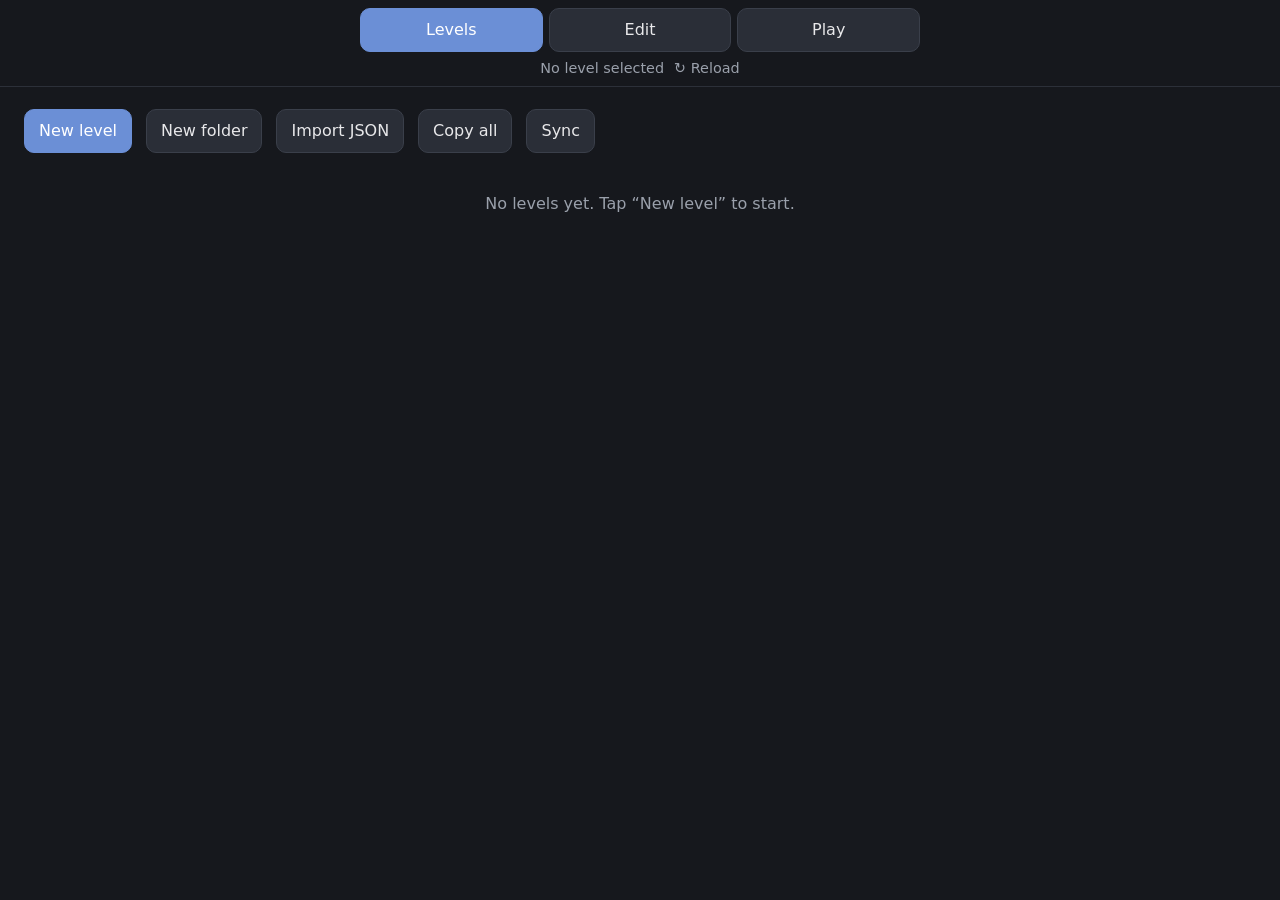
==== commit 9a17603f: "split the flip animation into separately tunable parts and show the sliders under the hand Press, li" ====
--- a/editor/index.html
+++ b/editor/index.html
@@ -15,7 +15,7 @@
     <button class="tab" data-tab="edit">Edit</button>
     <button class="tab" data-tab="play">Play</button>
   </nav>
-  <div class="current"><span id="current-name"></span><button id="sync-status" class="sync-status" hidden></button><button id="tune-toggle" class="reload">Anim</button><button id="reload" class="reload">↻ Reload</button></div>
+  <div class="current"><span id="current-name"></span><button id="sync-status" class="sync-status" hidden></button><button id="reload" class="reload">↻ Reload</button></div>
 </header>
 
 <main>
--- a/editor/editor.css
+++ b/editor/editor.css
@@ -191,30 +191,67 @@
     repeating-linear-gradient(45deg, #ffffff12 0 9.06cqw, transparent 9.06cqw 18.12cqw);
 }
 
-/* flip: pushed in over the first 31%, the light spreads from 23% on (ease-out) and the glow fades in as it reaches the edges;
-   unflip runs the other way. then the face bobs: a damped wobble on its own `translate`, so it adds to the press.
-   --flip-ms, --bob-start and --bob-ms are also read by board.js (flipDuration), so keep them in ms */
+/* flip: the face is pushed in, the light spreads from the centre (the base's orange edge fades in with it) and the glow fades in
+   as it reaches the edges, then the face bobs: a damped wobble on its own `translate`, so it adds to the press. unflip runs the other way.
+   each part has its own start, length and easing, for flipping and for unflipping (-off).
+   the -start and -ms variables are also read by board.js (flipDuration), so keep them in ms */
 :root {
   --press: 8.333%;
-  --flip-ms: 700ms;
+  --press-start: 0ms;
+  --press-ms: 217ms;
+  --press-ease: cubic-bezier(.3, 0, .2, 1);
+  --light-start: 161ms;
+  --light-ms: 539ms;
+  --light-ease: cubic-bezier(.33, 1, .68, 1);
+  --glow-start: 315ms;
+  --glow-ms: 245ms;
   --bob-start: 450ms;
   --bob-ms: 450ms;
   --bob-amp: 2.5cqh;
+  --press-start-off: 280ms;
+  --press-ms-off: 280ms;
+  --press-ease-off: cubic-bezier(.3, 0, .2, 1.3);
+  --light-start-off: 0ms;
+  --light-ms-off: 315ms;
+  --light-ease-off: cubic-bezier(.32, 0, .67, 0);
+  --glow-start-off: 0ms;
+  --glow-ms-off: 210ms;
+  --bob-start-off: 450ms;
+  --bob-ms-off: 450ms;
   --bob-amp-off: 1.5cqh;
   --bob-damp: .4;
   --bob-name: bob-2;
 }
+.tile.anim-on {
+  --p-start: var(--press-start); --p-ms: var(--press-ms); --p-ease: var(--press-ease);
+  --l-start: var(--light-start); --l-ms: var(--light-ms); --l-ease: var(--light-ease);
+  --g-start: var(--glow-start); --g-ms: var(--glow-ms);
+  --b-start: var(--bob-start); --b-ms: var(--bob-ms); --bob-a: var(--bob-amp);
+}
+.tile.anim-off {
+  --p-start: var(--press-start-off); --p-ms: var(--press-ms-off); --p-ease: var(--press-ease-off);
+  --l-start: var(--light-start-off); --l-ms: var(--light-ms-off); --l-ease: var(--light-ease-off);
+  --g-start: var(--glow-start-off); --g-ms: var(--glow-ms-off);
+  --b-start: var(--bob-start-off); --b-ms: var(--bob-ms-off); --bob-a: var(--bob-amp-off);
+}
 .tile:is(.anim-on, .anim-off) :is(.face, .light, .glow),
+.tile:is(.anim-on, .anim-off) .base::after { animation-fill-mode: both; }
+.tile:is(.anim-on, .anim-off) .face {
+  animation-duration: var(--p-ms), var(--b-ms);
+  animation-delay: calc(var(--anim-delay, 0ms) + var(--p-start)), calc(var(--anim-delay, 0ms) + var(--b-start));
+  animation-timing-function: var(--p-ease), linear;
+}
+.tile:is(.anim-on, .anim-off) .light,
 .tile:is(.anim-on, .anim-off) .base::after {
-  animation-duration: var(--flip-ms);
-  animation-delay: var(--anim-delay, 0ms);
-  animation-fill-mode: both;
-}
-.tile.anim-on .face { --bob-a: var(--bob-amp); }
-.tile.anim-off .face { --bob-a: var(--bob-amp-off); }
-.tile:is(.anim-on, .anim-off) .face {
-  animation-duration: var(--flip-ms), var(--bob-ms);
-  animation-delay: var(--anim-delay, 0ms), calc(var(--anim-delay, 0ms) + var(--bob-start));
+  animation-duration: var(--l-ms);
+  animation-delay: calc(var(--anim-delay, 0ms) + var(--l-start));
+  animation-timing-function: var(--l-ease);
+}
+.tile:is(.anim-on, .anim-off) .base::after { animation-timing-function: linear; }
+.tile:is(.anim-on, .anim-off) .glow {
+  animation-duration: var(--g-ms);
+  animation-delay: calc(var(--anim-delay, 0ms) + var(--g-start));
+  animation-timing-function: linear;
 }
 .tile.anim-on .base::after { animation-name: base-on; }
 .tile.anim-on .face { animation-name: press-in, var(--bob-name); }
@@ -224,14 +261,14 @@
 .tile.anim-off .face { animation-name: press-out, var(--bob-name); }
 .tile.anim-off .light { animation-name: light-off; }
 .tile.anim-off .glow { animation-name: glow-off; }
-@keyframes press-in {
-  0% { transform: translateY(0); animation-timing-function: cubic-bezier(.3, 0, .2, 1); }
-  31%, 100% { transform: translateY(var(--press)); }
-}
-@keyframes press-out {
-  0%, 40% { transform: translateY(var(--press)); animation-timing-function: cubic-bezier(.3, 0, .2, 1.3); }
-  80%, 100% { transform: translateY(0); }
-}
+@keyframes press-in { from { transform: translateY(0); } to { transform: translateY(var(--press)); } }
+@keyframes press-out { from { transform: translateY(var(--press)); } to { transform: translateY(0); } }
+@keyframes base-on { from { opacity: 0; } to { opacity: 1; } }
+@keyframes base-off { from { opacity: 1; } to { opacity: 0; } }
+@keyframes light-on { from { transform: scale(0); } to { transform: scale(1); } }
+@keyframes light-off { from { transform: scale(1); } to { transform: scale(0); } }
+@keyframes glow-on { from { opacity: 0; } to { opacity: 1; } }
+@keyframes glow-off { from { opacity: 1; } to { opacity: 0; } }
 /* first up, then down, each swing --bob-damp times the last */
 @keyframes bob-1 {
   0% { translate: 0 0; animation-timing-function: ease-out; }
@@ -250,30 +287,6 @@
   45% { translate: 0 calc(var(--bob-a) * var(--bob-damp)); animation-timing-function: ease-in-out; }
   72% { translate: 0 calc(-1 * var(--bob-a) * var(--bob-damp) * var(--bob-damp)); animation-timing-function: ease-in-out; }
   100% { translate: 0 0; }
-}
-@keyframes base-on {
-  0%, 23% { opacity: 0; }
-  75%, 100% { opacity: 1; }
-}
-@keyframes base-off {
-  0% { opacity: 1; }
-  45%, 100% { opacity: 0; }
-}
-@keyframes light-on {
-  0%, 23% { transform: scale(0); animation-timing-function: cubic-bezier(.33, 1, .68, 1); }
-  100% { transform: scale(1); }
-}
-@keyframes light-off {
-  0% { transform: scale(1); animation-timing-function: cubic-bezier(.32, 0, .67, 0); }
-  45%, 100% { transform: scale(0); }
-}
-@keyframes glow-on {
-  0%, 45% { opacity: 0; }
-  80%, 100% { opacity: 1; }
-}
-@keyframes glow-off {
-  0% { opacity: 1; }
-  30%, 100% { opacity: 0; }
 }
 @media (prefers-reduced-motion: reduce) {
   .tile *, .tile *::after { animation: none !important; }
--- a/play/tune.css
+++ b/play/tune.css
@@ -1,23 +1,10 @@
-/* Temporary: the flip animation tuning panel (tune.js). */
-#tune {
-  position: fixed;
-  right: 8px;
-  z-index: 6;
-  width: min(360px, calc(100vw - 16px));
-  max-height: 55dvh;
-  overflow-y: auto;
-  padding: 10px 12px;
-  border: 1px solid #2c3039;
-  border-radius: 10px;
-  background: #20232af2;
-  font-size: .85rem;
-}
-#tune[hidden] { display: none; }
-.tune-top { display: flex; align-items: center; gap: 12px; margin-bottom: 6px; }
-#tune-sample { display: block; position: static; width: 64px; height: 64px; margin: 0; flex: none; cursor: pointer; }
-#tune-sample .cell { width: 100%; height: 100%; }
-.tune-hint { color: var(--muted); }
-.tune-row { display: grid; grid-template-columns: 8.5em 1fr 3.2em; align-items: center; gap: 8px; min-height: 30px; }
+/* Temporary: the flip animation sliders under the hand (tune.js). */
+#tune { margin: 12px 0; font-size: .85rem; }
+.screen:not(.active) + #tune { display: none; }
+#tune fieldset { margin: 0 0 10px; padding: 6px 10px 8px; border: 1px solid #2c3039; border-radius: 10px; background: var(--panel); }
+#tune legend { padding: 0 4px; font-weight: 600; }
+.tune-row { display: grid; grid-template-columns: 9.5em 1fr 3.2em; align-items: center; gap: 8px; min-height: 32px; }
 .tune-row input { width: 100%; min-height: 0; }
+.tune-row select { grid-column: 2 / span 2; min-height: 30px; }
 .tune-row output { text-align: right; font-variant-numeric: tabular-nums; }
-.tune-buttons { display: flex; gap: 8px; margin-top: 8px; }
+.tune-buttons { display: flex; gap: 8px; }
